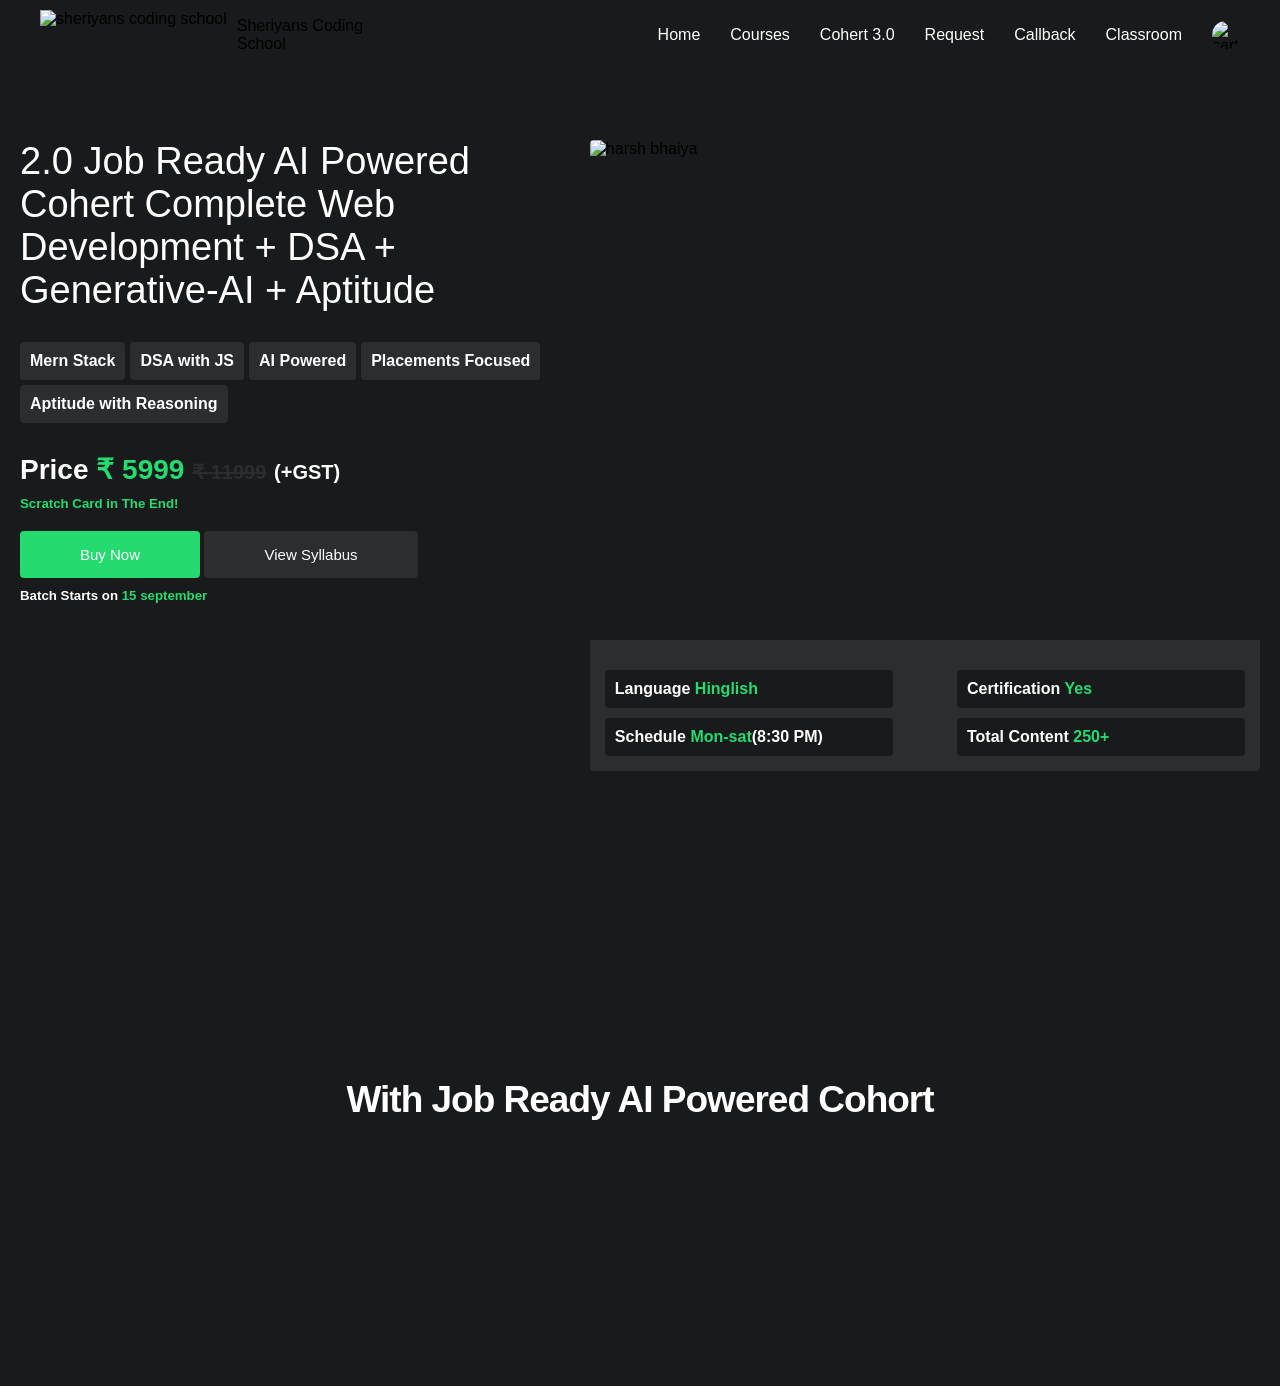
==== index.html @ d17f0f9d "Rename sherry.html to index.html Renamed sherry.html to index.html for GitHub Pages deployment" ====
<!DOCTYPE html>
<html lang="en">
<head>
    <meta charset="UTF-8">
    <meta name="viewport" content="width=device-width, initial-scale=1.0">
    <title>Sheriyans Cohort Landing Page Clone</title>
    <link rel="stylesheet" href="sherry.css">
     <link
  href="https://cdn.jsdelivr.net/npm/remixicon@4.9.0/fonts/remixicon.css"
  rel="stylesheet"
/>

</head>
<body>
    <!-- nav bar -->
    <nav>

        <div class="nav1">   
        <img src="../../logo-and-images/full-logo.png" alt="sheriyans coding school">   
        <h4>Sheriyans Coding School</h4>
    </div>

    <div class="nav2">
        <a href="#">Home</a>
        <a href="#">Courses</a>
        <a href="#">Cohert 3.0</a>
        <a href="#">Request</a>
        <a href="#">Callback</a>
        <a href="#">Classroom</a>
        <img class="photo" src="https://encrypted-tbn0.gstatic.com/images?q=tbn:ANd9GcQhHFAbx_wttrbgLaolp4hoxXjSutUaRmd9nQ&s" alt="sarthak bhaiya">
    </div>

    <div class="nav3">
        <i class="ri-phone-fill"></i>
        <i class="ri-notification-2-fill"></i>
        <i class="ri-menu-2-line menu"></i>
    </div>

    </nav>

    <!-- main section -->
     <main>
    <!-- section1 -->
    <div class="section1">

    <div class="left">
   <h1 class="white">2.0 Job Ready AI Powered Cohert Complete Web Development + DSA + Generative-AI + Aptitude</h1>

    <div class="tags white">
    <h4>Mern Stack</h4>
    <h4>DSA with JS</h4>
    <h4>AI Powered</h4>
    <h4>Placements Focused</h4>
    <h4>Aptitude with Reasoning</h4>
    </div>

    <h3 class="Price white">Price <span class="green">₹ 5999</span> <span class="lgray">₹ 11999</span> <span class="gst">(+GST)</span></h3>
    <h5 class="green">Scratch Card in The End!</h5>
   
   <button class="green-bground white">Buy Now</button>
   <button class="bground-gray white">View Syllabus</button>
   <h5 class="white">Batch Starts on <span class="green">15 september</span></h5>
</div>

        <div class="right">

            <div class="right-in">

            <div class="image">
            <img src="../../logo-and-images/harsh-bhaiya.jpg" alt="harsh bhaiya">
            </div>

            <div class="image-bottom white">
                <h4>Language <span class="green">Hinglish</span></h4>
                <h4>Certification <span class="green">Yes</span></h4>
                <h4>Schedule <span class="green">Mon-sat</span>(8:30 PM)</h4>
                <h4>Total Content <span class="green">250+</span></h4>
            </div>

          </div>

        </div>

      </div>
    <!-- section2 -->
      <div class="section2">
        <div>
        <h1 class="bloom">Get started.</h1>
        <h1>Get started.</h1>
        </div>
        <h3>with job ready AI Powered Cohort</h3>
      </div>

      <!-- section3 -->
      <div class="section3">
        <div class="b-section">
          <div class="rating">
            <h1 class="s-bloom">260+</h1>
            <h1>260+</h1>
          </div>
          <div class="rating">
            <h1 class="s-bloom">180+</h1>
            <h1>180+</h1>
          </div>
          <div class="rating">
           <h1 class="s-bloom">1000+</h1>
           <h1>1000+</h1>
          </div>
        </div>
      </div>
     </main>
</body>
</html>
---- sherry.css ----
/* ===== VARIABLES ===== */
:root{
    --black:#181A1B;
    --green: #23db6f;
    --white: #FFFFFF;
    --gray: #2b2e30;
}
*{
    margin: 0%;
    padding: 0%;
    box-sizing: border-box;
}
html,body{
    height: 100%;
    width: 100%;
    font-family: Arial, Helvetica, sans-serif;
}
.green{
    color: var(--green);
}
.lgray{
    color: var(--gray);
}
.green-bground{
    background-color: var(--green);
}
.bground-gray{
    background-color: var(--gray);
}
.white{
    color: var(--white);
}
/* ===== NAVBAR ===== */
nav{
    display: flex;
    align-items: center;
    justify-content: space-between;
    padding: 10px 40px;
    background-color: var(--black);
    width: 100%;
}
.nav1{
    display: flex;
    align-items: center;
    gap: 10px;
}
.nav2{
   display: flex;
    align-items: center;
    gap: 30px; 
}
.nav1 img{
    height: 50px;   
}
.nav1 h4{
    width: 15ch;
    font-weight: 100;
}
.nav2 a{
text-decoration: none;
color: var(--white);
}
.nav3{
      display: none;  
        gap: 20px;
}
.nav3 i{
   display: none;
   color: var(--white);
    font-size: 20px;
}
.photo{
    width: 28px;
    height: 28px;
    border-radius: 50%;
}
/* ===== MAIN SECTION ===== */
main{
    background-color: var(--black);
}
/* ===== SECTION1 ===== */
.section1{
   display: flex;
   align-items: flex-start;
   justify-content: space-between;
   padding: 70px 20px;
}
.section1 .left{
    width: 48%;
}
.section1 .left h1{
    font-size: 38px;
    font-weight: 400;
}
.section1 .left .tags{
    display: flex;
    align-items: center;
    gap: 5px 5px;
    flex-wrap: wrap;
    margin: 30px 0;
}
.section1 .left .tags h4{
    background-color: var(--gray);
    padding: 10px 10px;
    white-space: nowrap;
    border-radius: 4px;
}
.section1 .left h3 .lgray{
    font-size: 20px;
    font-weight: 700;
    text-decoration: line-through;
}
.left .Price{
    font-size: 28px;
    font-weight: 600;
    margin-top: 20px;
}
.section1 .left .gst{
    font-size: 20px;
}
.section1 .left button{
    padding: 15px 60px;
    border-radius: 4px;
    border-style: none;
    margin-top: 20px;
     font-size: 15px;
    }
.section1 .left h5{
    margin-top: 10px;
}
.section1 .right{
    overflow: hidden;
}
.section1 .right .right-in{
    width: 100%;
    max-width: 700px;
}
.right .right-in .image{
  width: 100%; 
  height: 500px;
  overflow: hidden;
  border-top-left-radius: 4px;
  border-top-right-radius: 4px;
}
.right .right-in .image img{
    width: 100%; 
    height: 100%;
    object-fit: cover;
}
.right .right-in .image-bottom{
background-color: var(--gray);
padding: 15px;
padding-top: 30px;
display: flex;
align-items: center;
justify-content: space-between;
gap: 10px;
flex-wrap: wrap;
border-bottom-left-radius: 4px;
border-bottom-right-radius: 4px;
}
.right .right-in .image-bottom h4{
    background-color: #181A1B;
    padding: 10px;
    width: 45%;
    border-radius: 4px;
}
/* ===== SECTION2 ===== */
.section2{
    display: flex;
    justify-content: center;
    align-items: center;
    flex-direction: column;
    padding: 100px 40px;
}
.section2 h1{
    font-size: 120px;
    background-image: url(https://i.pinimg.com/736x/42/43/b2/4243b2d11a13c7ae2eb4cfbf6397b2d7.jpg);
    background-size: cover;
    background-clip: text;
    position: relative;
    color: transparent;
    font-family: Arial, Helvetica, sans-serif;
}
.section2 h1.bloom{
    background-image: url(https://i.pinimg.com/736x/b1/97/ed/b197edc645a6a8bbe28ca6592cc1863a.jpg);
    position: absolute;
    filter: blur(80px);
}
.section2 h3{
font-size: 37px;
font-family: Arial, Helvetica, sans-serif;
text-transform: capitalize;
letter-spacing: -1px;
color: var(--white);
}
/* ===== SECTION3 ===== */
.b-section{
  display: flex;
    justify-content: center;
    align-items: center;
    gap: 20px;
    padding: 10px 0px;
}
.rating{
    padding: 30px;
    border: 8px solid transparent;
    border-radius: 30px;
    background: 
    linear-gradient(var(--black), var(--black)) padding-box,
    url(https://i.pinimg.com/736x/42/43/b2/4243b2d11a13c7ae2eb4cfbf6397b2d7.jpg) border-box;
    background-size: cover;
    background-position: center;
    position: relative;
}
.rating h1{
    font-size: 60px;
    background-image: url(https://i.pinimg.com/736x/42/43/b2/4243b2d11a13c7ae2eb4cfbf6397b2d7.jpg);
    background-clip: text;
    background-size: cover;
    color: transparent;
}
.rating h1.s-bloom{
    font-size: 60px;
    position: absolute;
    background-image: url(https://i.pinimg.com/736x/42/43/b2/4243b2d11a13c7ae2eb4cfbf6397b2d7.jpg);
    filter: blur(50px);
}
/* ===== MEDIA QUERIES ===== */
@media (max-width:1000px) {
  .nav1{
    display: flex;
    gap: 5px;
}
.nav2{
   display: flex;
    gap: 20px; 
}
.nav1 img{
    height: 40px;   
}
.nav1 h4{
    font-weight: 300;
}
.nav2 a{
font-size: 15px;
}
.photo{
    width: 25px;
    height: 25px;
}

.section1{
flex-direction: column-reverse;
align-items: center;
padding: 4vmax;
}
.section1 .left{
    width: 100%;
    margin-top: 30px;
}
.section1 .left h1{
    font-size: 4vw;
}
.section1 .right .right-in{
    min-width: 90vmax;
}
.right .right-in .image{
  width: 100%;
  height: 60vw;
 }
 .right .right-in .image-bottom{
padding: 10px;
padding-top: 20px;
gap: 8px;
}
.right .right-in .image-bottom h4{
    padding: 10px 12px;
    font-size: 2vw;
}
} 
@media (max-width:900px) {
    .section2{    
    padding: 80px 40px;

}
    .section2 h1{
    font-size: 15vw;
    white-space: nowrap;
}
.section2 h3{
    font-size: 4.5vw;
    text-align: center;
}

}
@media (max-width:800px){
.nav1{
    width: 5vw;
}
.nav1 img{
    height: 8vw
}
.nav2{
      display: none; 
}
.nav3{
    display: flex;
}
.nav3 i{
   display: flex;
   font-size: 3.5vw;
}
.section1{
flex-direction: column-reverse;
align-items: center;
/* padding: 15px 10vw; */
padding: 4vmax;
}
.section1 .left h1{
    font-size: 4.5vw;
}
.section1 .left{
    width: 100%;
    margin: 0;
    padding-top: 20px;
}
.section1 .left .tags h4{
    padding: 20px;
}
.left .Price{
    font-size: 25px;
}
.section1 .left .gst{
    font-size: 18px;
}
.section1 .right .right-in{
    min-width: 80vmax;
}
.right .right-in .image{
  width: 100%;
  height: 60vw;
 }
 .right .right-in .image-bottom{
padding: 10px;
padding-top: 20px;
gap: 8px;
}
.right .right-in .image-bottom h4{
    padding: 10px 12px;
    font-size: 2vw;
}
.b-section{
    flex-direction: column;
    gap: 20px;
}
.rating{
    width:70%;
    text-align: center;
}
.rating h1{
    font-size: 12vw;
}
}
@media (max-width:600px) {
    .nav1 img{
        height: 10vw;
    }
    .nav3 i{
           font-size: 5vw;
    }
    .section1 .left{
        width: 100%;
    }
  .section1 .left h1{
    font-size: 6vw;
}  
.section1 .right .right-in{
    min-width: 50vmax;
}
 .right .right-in .image{
  height: 400px;
  width: 100%;
 }
}
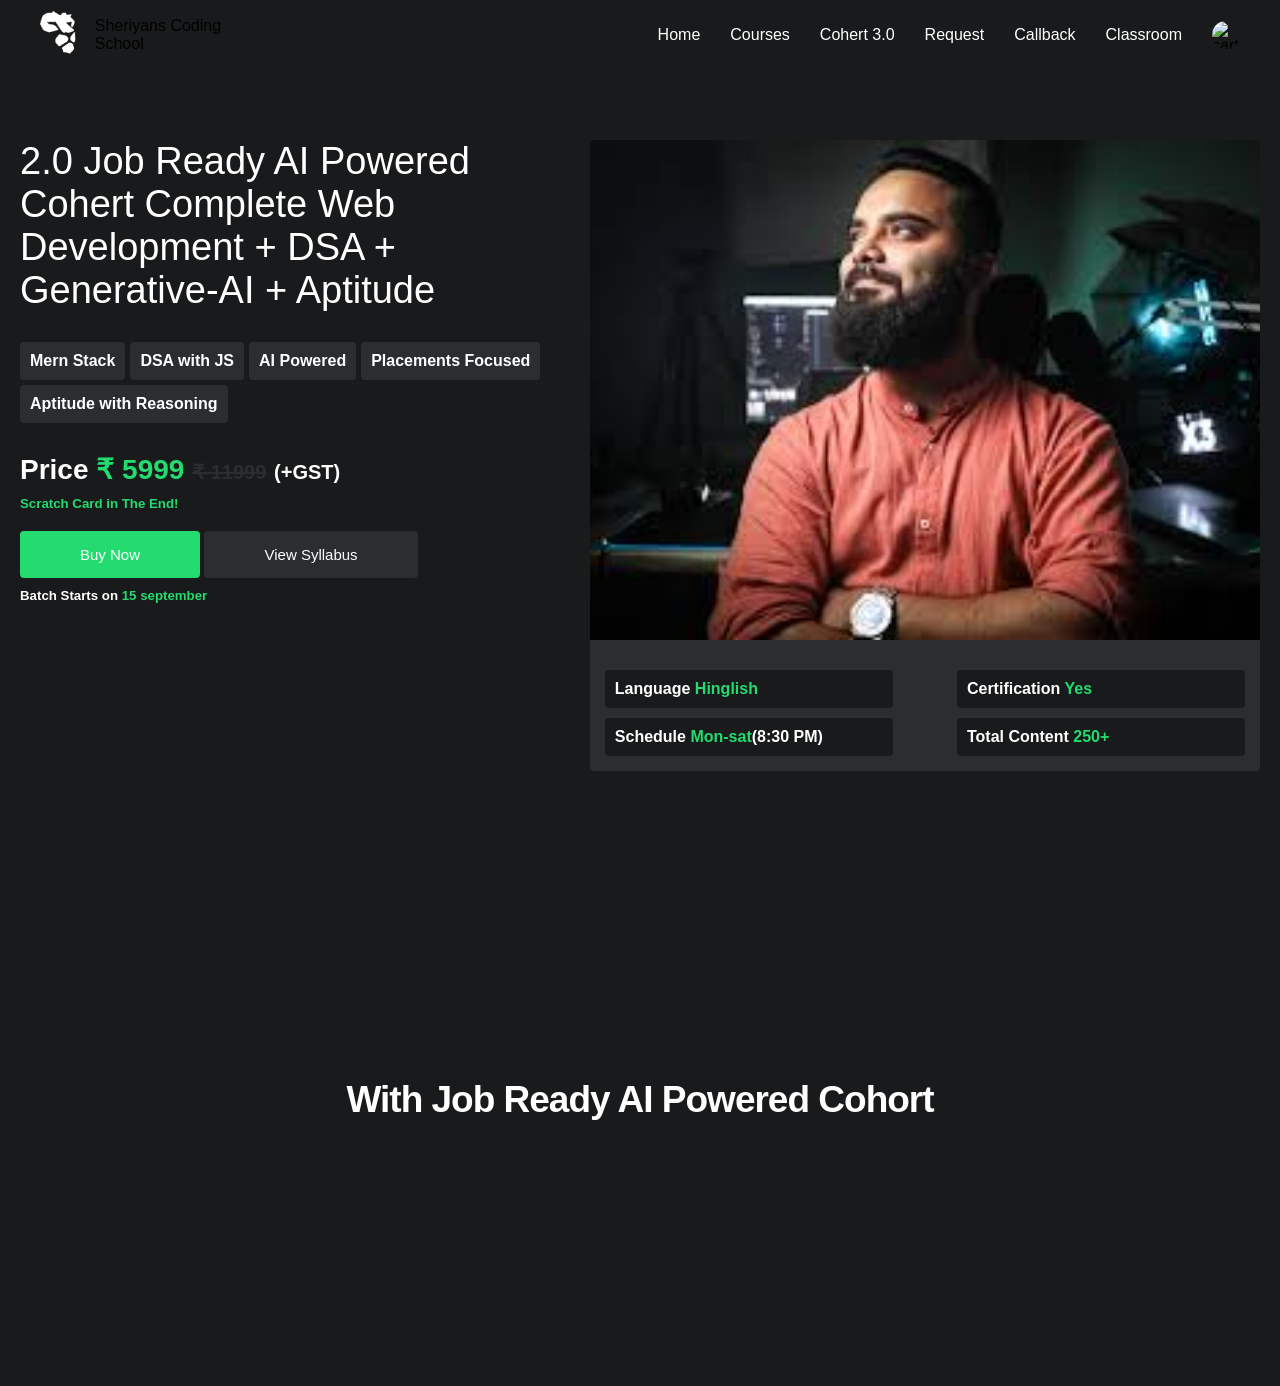
==== commit 2cfb146a: "Update index.html" ====
--- a/index.html
+++ b/index.html
@@ -16,7 +16,7 @@
     <nav>
 
         <div class="nav1">   
-        <img src="../../logo-and-images/full-logo.png" alt="sheriyans coding school">   
+        <img src="full-logo.png" alt="sheriyans coding school">   
         <h4>Sheriyans Coding School</h4>
     </div>
 
@@ -67,7 +67,7 @@
             <div class="right-in">
 
             <div class="image">
-            <img src="../../logo-and-images/harsh-bhaiya.jpg" alt="harsh bhaiya">
+            <img src="harsh-bhaiya.jpg" alt="harsh bhaiya">
             </div>
 
             <div class="image-bottom white">
